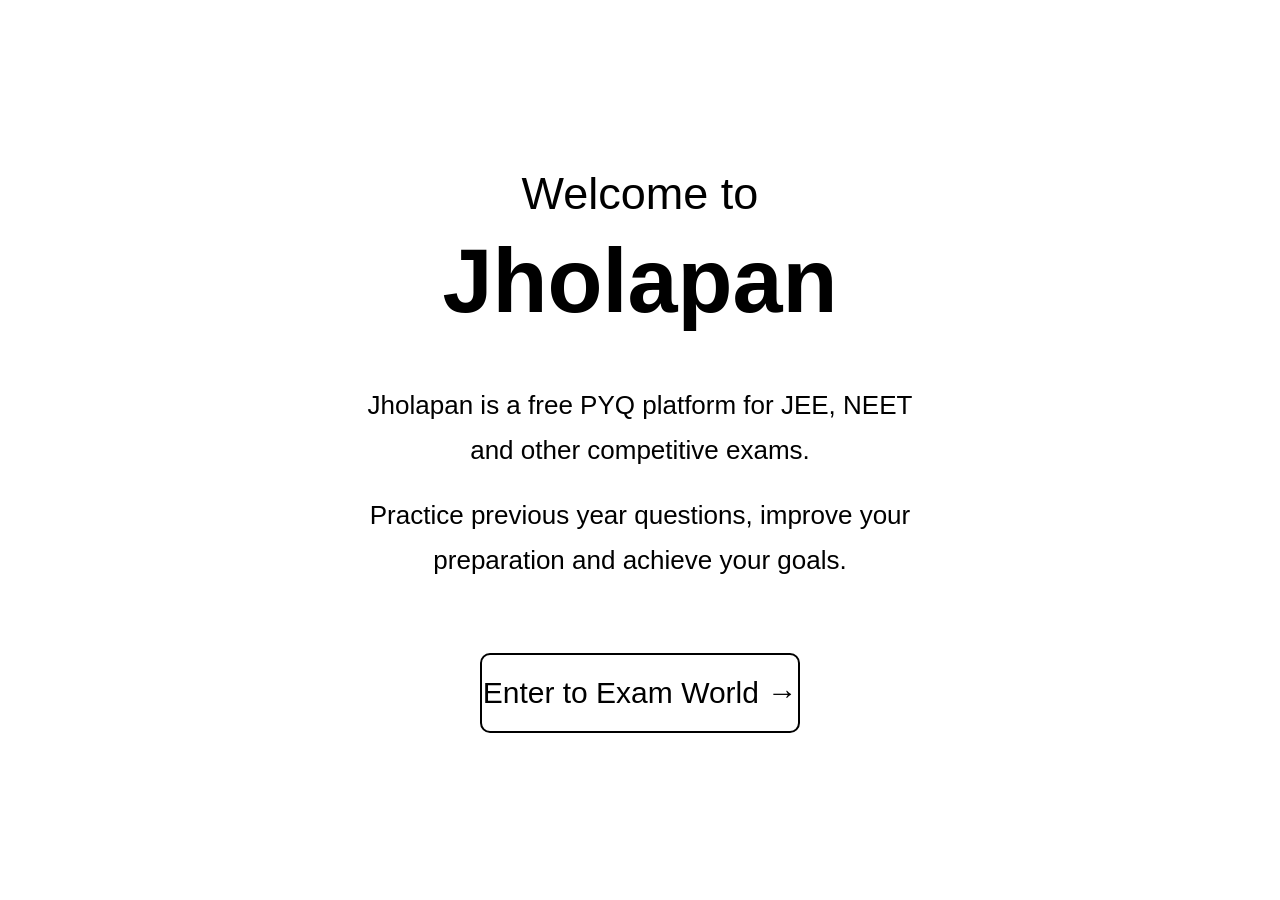
==== index.html @ 5aff50e5 "Add files via upload" ====
<!DOCTYPE html>
<html lang="en">
<head>
    <meta charset="UTF-8">
    <meta name="viewport" content="width=device-width, initial-scale=1.0">
    <title>Jholapan</title>
    <link rel="stylesheet" href="style.css">
</head>

<body>

    <div class="container">

        <h2>Welcome to</h2>

        <h1>Jholapan</h1>

        <p>
            Jholapan is a free PYQ platform for JEE, NEET<br>
            and other competitive exams.
        </p>

        <p>
            Practice previous year questions, improve your<br>
            preparation and achieve your goals.
        </p>

        <button>
            Enter to Exam World →
        </button>

    </div>

</body>
</html>
---- style.css ----
*{
    margin: 0;
    padding: 0;
    box-sizing: border-box;
}

body{
    background-color: white;
    font-family: Arial, Helvetica, sans-serif;
    color: black;
}

.container{
    width: 100%;
    height: 100vh;

    display: flex;
    flex-direction: column;

    justify-content: center;
    align-items: center;

    text-align: center;
}

h2{
    font-size: 45px;
    font-weight: 400;
    margin-bottom: 10px;
}

h1{
    font-size: 90px;
    font-weight: bold;
    margin-bottom: 50px;
}

p{
    font-size: 26px;
    line-height: 45px;
    margin-bottom: 20px;
}

button{
    margin-top: 50px;

    width: 320px;
    height: 80px;

    background-color: white;
    color: black;

    border: 2px solid black;
    border-radius: 10px;

    font-size: 30px;
    cursor: pointer;

    transition: 0.3s;
}

button:hover{
    background-color: black;
    color: white;
}
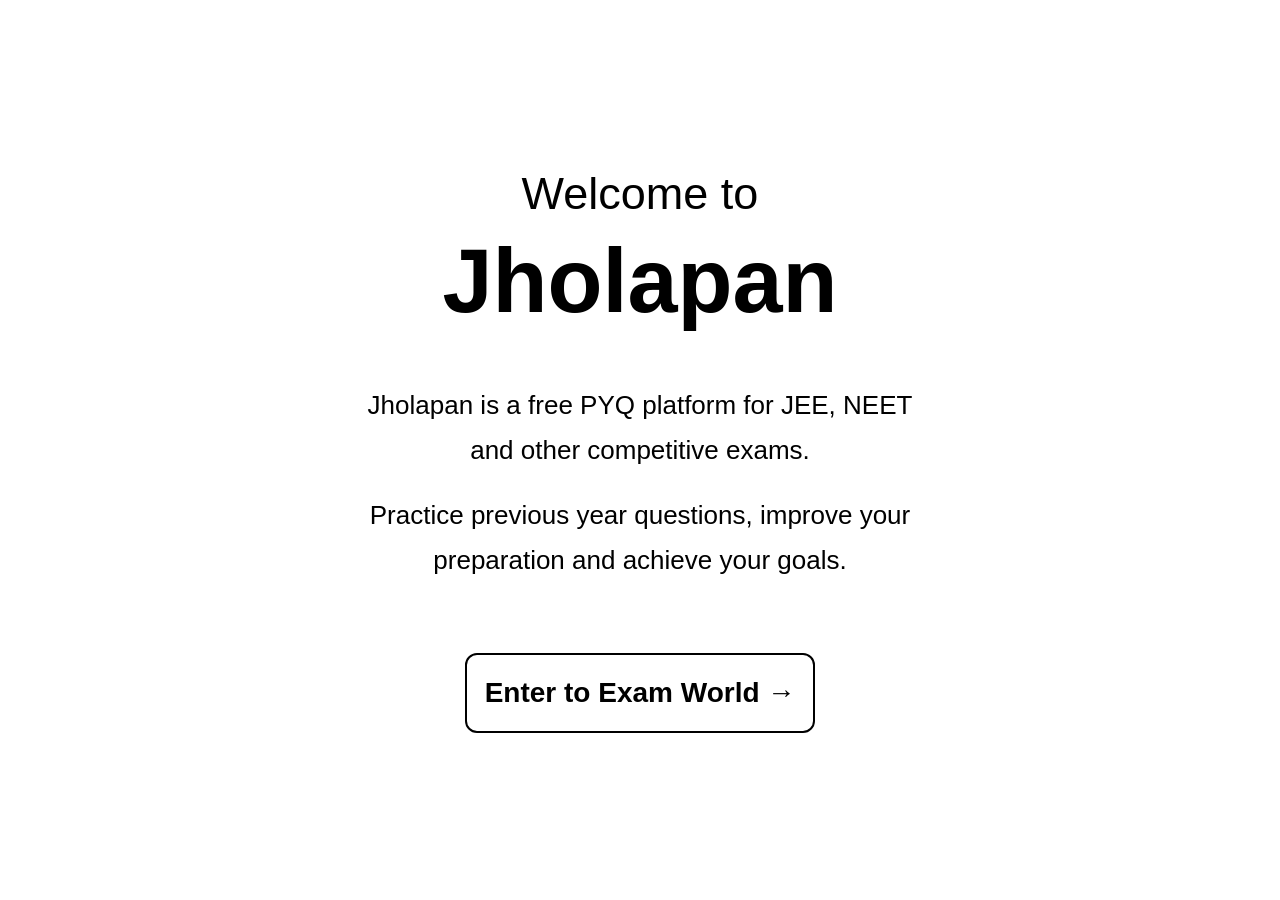
==== commit 54a0040b: "Add files via upload" ====
--- a/index.html
+++ b/index.html
@@ -25,11 +25,11 @@
             preparation and achieve your goals.
         </p>
 
-        <button>
-            Enter to Exam World →
-        </button>
+       <a href="home.html" class="btn">
+    Enter to Exam World →
+</a>
 
     </div>
 
 </body>
-</html>+</html> 
--- a/style.css
+++ b/style.css
@@ -41,25 +41,32 @@
     margin-bottom: 20px;
 }
 
-button{
-    margin-top: 50px;
+.btn {
+    display: inline-flex;
+    justify-content: center;
+    align-items: center;
 
-    width: 320px;
+    width: 350px;
     height: 80px;
+
+    border: 2px solid black;
+    border-radius: 12px;
 
     background-color: white;
     color: black;
 
-    border: 2px solid black;
-    border-radius: 10px;
+    text-decoration: none;
 
-    font-size: 30px;
+    font-size: 28px;
+    font-weight: bold;
+
+    margin-top: 50px;
+
     cursor: pointer;
-
     transition: 0.3s;
 }
 
-button:hover{
+.btn:hover {
     background-color: black;
     color: white;
 }
